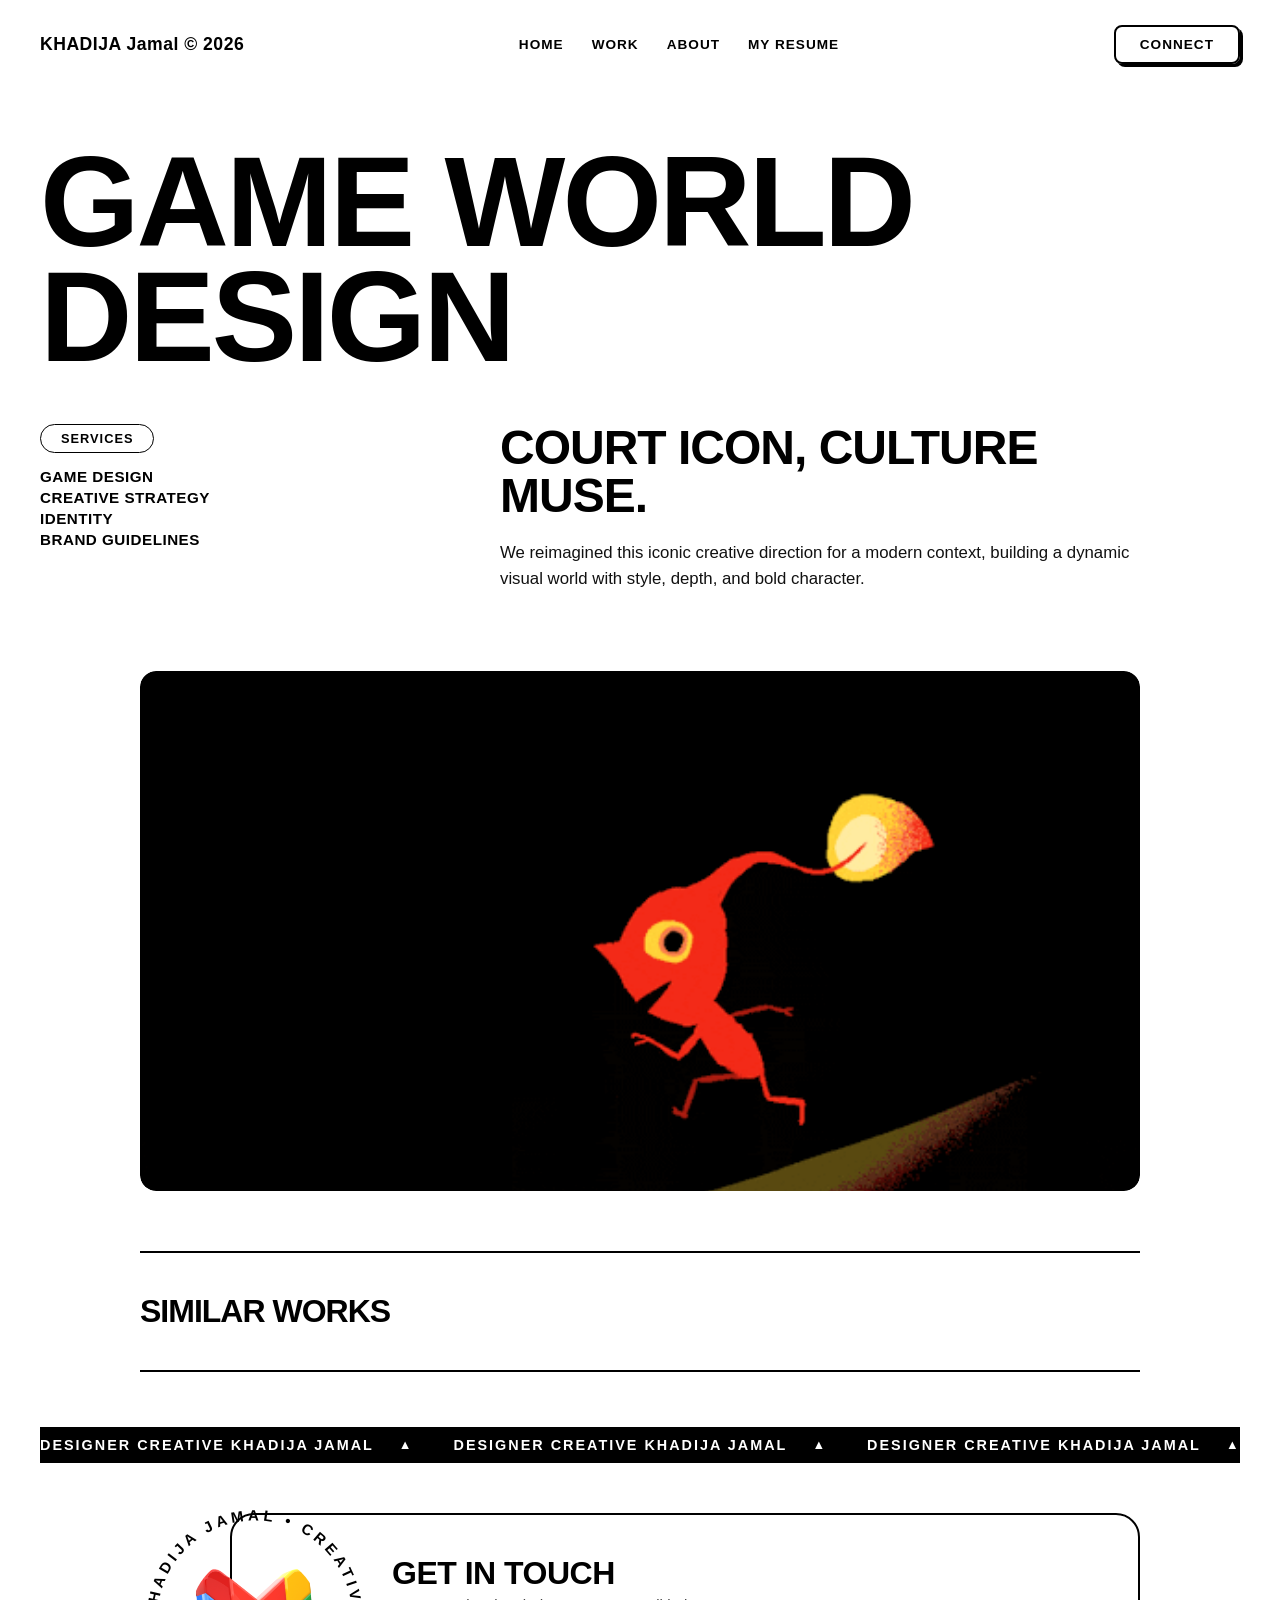
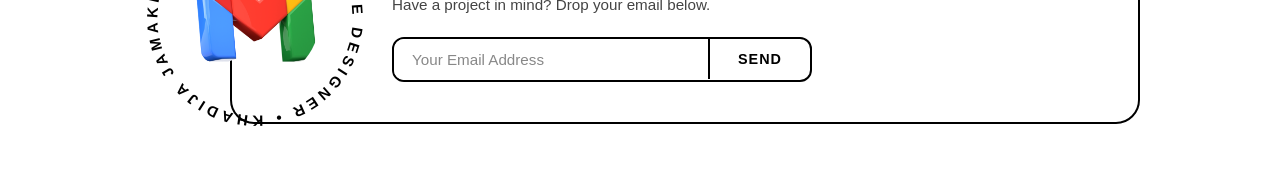
==== project-detail.html @ 96b0ee14 "test" ====
<!DOCTYPE html>
<html lang="en">
<head>
    <meta charset="UTF-8">
    <meta name="viewport" content="width=device-width, initial-scale=1.0">
    <title>Project Details</title>
    <link rel="stylesheet" href="project.css">
    <style>
/* ==========================================
   RESET & BASE
========================================== */
* {
    margin: 0;
    padding: 0;
    box-sizing: border-box;
    font-family: -apple-system, BlinkMacSystemFont, "Segoe UI", Roboto, Helvetica, Arial, sans-serif;
}

body {
    background-color: #ffffff;
    color: #000000;
    padding: 25px 40px;
    position: relative;
    min-height: 100vh;
}

/* ==========================================
   NAVBAR
========================================== */
.navbar {
    display: flex;
    justify-content: space-between;
    align-items: center;
    padding-bottom: 60px;
}

.logo a {
    font-size: 1.1rem;
    font-weight: 800;
    color: #000;
    text-decoration: none;
    letter-spacing: 0.5px;
}

.nav-links {
    display: flex;
    gap: 28px;
}

.nav-links a {
    text-decoration: none;
    color: #000;
    font-size: 0.85rem;
    font-weight: 700;
    letter-spacing: 1px;
    text-transform: uppercase;
}

.connect-btn {
    display: inline-block;
    padding: 10px 24px;
    border: 2px solid #000;
    border-radius: 8px;
    color: #000;
    text-decoration: none;
    font-weight: 800;
    font-size: 0.85rem;
    letter-spacing: 1px;
    box-shadow: 3px 3px 0px #000;
}

/* ==========================================
   VERTICAL TEXT
========================================== */
.vertical-text {
    position: fixed;
    right: 20px;
    top: 50%;
    transform: translateY(-50%) rotate(90deg);
    font-size: 0.75rem;
    font-weight: 800;
    letter-spacing: 2px;
    color: #000;
    pointer-events: none;
    z-index: 100;
}

/* ==========================================
   PROJECT HERO SECTION
========================================== */
.project-hero {
    margin-top: 20px;
    margin-bottom: 80px;
}

.project-title {
    font-size: 8rem;
    font-weight: 900;
    letter-spacing: -3px;
    line-height: 0.9;
    margin-bottom: 50px;
    text-transform: uppercase;
}

.project-details-grid {
    display: grid;
    grid-template-columns: 35% 65%;
    gap: 40px;
    align-items: start;
}

.services-column {
    display: flex;
    flex-direction: column;
    align-items: flex-start;
    gap: 15px;
}

.pill-tag {
    display: inline-block;
    border: 1.5px solid #000;
    padding: 6px 20px;
    border-radius: 50px;
    font-size: 0.8rem;
    font-weight: 800;
    letter-spacing: 1px;
}

.services-list {
    list-style: none;
    display: flex;
    flex-direction: column;
    gap: 4px;
}

.services-list li {
    font-size: 0.95rem;
    font-weight: 800;
    letter-spacing: 0.5px;
    color: #000;
}

.description-column {
    display: flex;
    flex-direction: column;
    gap: 20px;
    max-width: 650px;
}

.sub-heading {
    font-size: 3rem;
    font-weight: 900;
    line-height: 1;
    letter-spacing: -1px;
    text-transform: uppercase;
}

.description-text {
    font-size: 1.05rem;
    line-height: 1.5;
    font-weight: 500;
    color: #111;
}

.banner-image-container {
    width: 100%;
    margin-top: 40px;
    border-radius: 12px;
    overflow: hidden;
}

.full-banner-img {
    width: 100%;
    height: auto;
    display: block;
    object-fit: cover;
}

/* ==========================================
   RELATED PROJECTS (GRID AT BOTTOM)
========================================== */
.related-section {
    margin-top: 100px;
    padding-top: 40px;
    border-top: 2px solid #000;
}

.related-title {
    font-size: 2rem;
    font-weight: 900;
    letter-spacing: -1px;
    margin-bottom: 30px;
    text-transform: uppercase;
}

.related-grid {
    display: grid;
    grid-template-columns: repeat(auto-fill, minmax(280px, 1fr));
    gap: 25px;
}

.related-card {
    display: block;
    text-decoration: none;
    color: #000;
    border-radius: 8px;
    overflow: hidden;
    transition: transform 0.2s ease;
}

.related-card:hover {
    transform: translateY(-5px);
}

.related-card img {
    width: 100%;
    height: 220px;
    object-fit: cover;
    border-radius: 8px;
    border: 1px solid #eee;
}

.related-card h4 {
    font-size: 1rem;
    font-weight: 800;
    margin-top: 10px;
    text-transform: uppercase;
}

.related-card span {
    font-size: 0.75rem;
    font-weight: 700;
    color: #666;
}

/* ==========================================
   MAIN BANNER IMAGE (تصغير حجم الصورة الرئيسية)
========================================== */
.banner-image-container {
    width: 100%;
    max-width: 1000px; /* تصغير العرض الأقصى */
    margin: 30px auto 60px auto; /* تحييد الصورة فـ الوسط */
    border-radius: 16px;
    overflow: hidden;
}

.full-banner-img {
    width: 100%;
    max-height: 520px; /* تحديد ارتفاع أقصى باش ما تجيش كبيرة بزاف */
    display: block;
    object-fit: cover; /* كتحافظ على جودة الصورة بلا ما تمدد */
    border-radius: 16px;
}

/* ==========================================
   RELATED GALLERY GRID (تستيف الصور 2 فـ الصف)
========================================== */
.related-section {
    width: 100%;
    max-width: 1000px;
    margin: 0 auto 80px auto;
}

.related-grid {
    display: grid;
    grid-template-columns: repeat(2, 1fr); /* تستيف التصاور 2 فـ الصف بحال التصويرة */
    gap: 24px; /* المسافة بين التصاور */
}

.related-card {
    display: block;
    width: 100%;
    height: 380px; /* ارتفاع متناسق للكروت */
    border-radius: 20px; /* زوايا مائلين نقيين بحال التصويرة */
    overflow: hidden;
    text-decoration: none;
    background-color: #f5f5f5;
    transition: transform 0.3s ease, box-shadow 0.3s ease;
}

.related-card:hover {
    transform: translateY(-4px);
    box-shadow: 0 10px 25px rgba(0,0,0,0.1);
}

.related-card img {
    width: 100%;
    height: 100%;
    object-fit: cover;
    display: block;
    border-radius: 20px;
}

/* التجاوب مع شاشات الهواتف */
@media (max-width: 768px) {
    .related-grid {
        grid-template-columns: 1fr; /* فـ التليفون يرجعو تصويرة تحت تصويرة */
    }
    .related-card {
        height: 260px;
    }
}

/* ==========================================
   INFINITE MARQUEE BANNER
========================================== */
.marquee-container {
    width: 100%;
    background-color: #000000;
    color: #ffffff;
    overflow: hidden;
    white-space: nowrap;
    padding: 14px 0;
    margin-top: 60px;
    display: flex;
    align-items: center;
}

.marquee-content {
    display: flex;
    gap: 40px;
    animation: marqueeAnimation 18s linear infinite;
}

.marquee-item {
    display: flex;
    align-items: center;
    gap: 25px;
    font-size: 0.9rem;
    font-weight: 800;
    letter-spacing: 2px;
    text-transform: uppercase;
}

.marquee-item .icon {
    font-size: 0.8rem;
    display: inline-block;
}

/* Dynamic smooth loop keyframes */
@keyframes marqueeAnimation {
    0% {
        transform: translateX(0);
    }
    100% {
        transform: translateX(-50%);
    }
}
/* نقص الهامش العلوي ديال الشريط الأسود */
.marquee-container {
    width: 100%;
    background-color: #000000;
    color: #ffffff;
    overflow: hidden;
    white-space: nowrap;
    padding: 10px 0;
    margin-top: 15px; /* نقصناها من 60px لـ 15px باش تقرب للخط */
    display: flex;
    align-items: center;
}
/* يلا كان الخط أو الـ Footer Container هو اللي مخلي الفراغ */
hr, .footer-line, .related-section {
    margin-bottom: 10px !important;
}
/* ==========================================
   COMMUNITY BANNER SECTION (BIGGER SIZE)
========================================== */
.community-section {
    position: relative;
    width: 100%;
    max-width: 1100px; /* تكبير الحاوية العامة */
    margin: 60px auto 30px auto;
    display: flex;
    align-items: center;
    padding-left: 100px;
}

/* Dynamic Rotating Badge Wrapper (تكبير العرض والارتفاع) */
.rotating-badge-wrapper {
    position: absolute;
    left: -20px; /* الخارج على اليسار كيما فـ الصورة */
    top: 50%;
    transform: translateY(-50%);
    width: 290px;  /* كبرناها لـ 290px */
    height: 290px;
    z-index: 10;
    display: flex;
    align-items: center;
    justify-content: center;
}

/* SVG Circular Animation */
.rotating-text {
    width: 100%;
    height: 100%;
    animation: spinText 18s linear infinite;
}

@keyframes spinText {
    from {
        transform: rotate(0deg);
    }
    to {
        transform: rotate(360deg);
    }
}

/* Center Image (البلاصة فين غتحط تصويرتك) */
.center-badge-image {
    position: absolute;
    width: 160px; /* قياس مناسب للتصويرة فـ الوسط */
    height: 160px;
    border-radius: 50%;
    overflow: hidden;
    display: flex;
    align-items: center;
    justify-content: center;
    background-color: #fff;
    box-shadow: 0 4px 15px rgba(0,0,0,0.08);
}

.center-badge-image img {
    width: 100%;
    height: 100%;
    object-fit: cover;
}

/* Community Box Card */
.community-card {
    flex: 1;
    border: 2px solid #000;
    border-radius: 28px;
    padding: 45px 50px 45px 180px; /* الهامش الأيسر باش الدائرة الكبيرة ما تغطيش النص */
    background-color: #ffffff;
}

.community-title {
    font-size: 2.2rem;
    font-weight: 800;
    letter-spacing: -0.5px;
    text-transform: uppercase;
    color: #000;
    margin-bottom: 6px;
}

.community-subtitle {
    font-size: 1rem;
    font-weight: 500;
    color: #333;
    margin-bottom: 30px;
}

/* Community Input & Button */
.community-form {
    display: flex;
    border: 2px solid #000;
    border-radius: 14px;
    overflow: hidden;
    background-color: #fff;
}

.email-input {
    flex: 1;
    border: none;
    outline: none;
    padding: 16px 24px;
    font-size: 1rem;
    color: #000;
}

.email-input::placeholder {
    color: #888;
}

.join-btn {
    border: none;
    border-left: 2px solid #000;
    background-color: transparent;
    padding: 0 45px;
    font-size: 1rem;
    font-weight: 800;
    letter-spacing: 1.5px;
    cursor: pointer;
    transition: background-color 0.2s ease, color 0.2s ease;
}

.join-btn:hover {
    background-color: #000;
    color: #fff;
}

/* Center Image (Hyedna l-background lbida w box-shadow) */
.center-badge-image {
    position: absolute;
    width: 160px;
    height: 160px;
    border-radius: 50%;
    overflow: hidden;
    display: flex;
    align-items: center;
    justify-content: center;
    background-color: transparent; /* Beddelna #fff b transparent */
    box-shadow: none; /* Hyedna l-khal dyal l-dill */
}

.center-badge-image img {
    width: 100%;
    height: 100%;
    object-fit: contain; /* Au cover 3la hssab kifash bghiti sora tban */
}

/* ==========================================
   CONTACT / COMMUNITY BANNER SECTION
========================================== */
.community-section {
    position: relative;
    width: 100%;
    max-width: 1000px;
    margin: 50px auto 20px auto;
    display: flex;
    align-items: center;
    padding-left: 90px;
}

/* Badge rotante */
.rotating-badge-wrapper {
    position: absolute;
    left: -10px;
    top: 50%;
    transform: translateY(-50%);
    width: 250px;
    height: 250px;
    z-index: 10;
    display: flex;
    align-items: center;
    justify-content: center;
}

.rotating-text {
    width: 100%;
    height: 100%;
    animation: spinText 18s linear infinite;
}

@keyframes spinText {
    from { transform: rotate(0deg); }
    to { transform: rotate(360deg); }
}

/* Icona centrale senza sfondo bianco */
.center-badge-image {
    position: absolute;
    width: 130px;
    height: 130px;
    display: flex;
    align-items: center;
    justify-content: center;
    background-color: transparent;
    box-shadow: none;
}

.center-badge-image img {
    width: 100%;
    height: 100%;
    object-fit: contain;
}

/* Scheda contatto */
.community-card {
    flex: 1;
    border: 2px solid #000;
    border-radius: 24px;
    padding: 40px 40px 40px 160px;
    background-color: #ffffff;
}

.community-title {
    font-size: 2rem;
    font-weight: 900;
    letter-spacing: -0.5px;
    text-transform: uppercase;
    color: #000;
    margin-bottom: 4px;
}

.community-subtitle {
    font-size: 0.95rem;
    font-weight: 500;
    color: #444;
    margin-bottom: 24px;
}

/* Form e Input */
.community-action-row {
    display: flex;
    align-items: center;
    flex-wrap: nowrap;
}

.community-form {
    display: flex;
    align-items: center;
    border: 2px solid #000;
    border-radius: 12px;
    overflow: hidden;
    background-color: #fff;
    max-width: 420px;
    width: 100%;
}

.email-input {
    flex: 1;
    border: none;
    outline: none;
    padding: 12px 18px;
    font-size: 0.95rem;
    color: #000;
    min-width: 0;
}

.email-input::placeholder {
    color: #888;
}

.join-btn {
    border: none;
    border-left: 2px solid #000;
    background-color: transparent;
    padding: 12px 28px;
    font-size: 0.9rem;
    font-weight: 800;
    letter-spacing: 1px;
    cursor: pointer;
    white-space: nowrap;
    transition: background-color 0.2s ease, color 0.2s ease;
}

.join-btn:hover {
    background-color: #000;
    color: #fff;
}
/* الأنيمايشن فـ ملف CSS */

.center-badge-image img {
    /* الأنيمايشن كديرها كـ "wiggle" (هزة خفيفة) */
    animation: wiggle 3s ease-in-out infinite;
    /* كتحكم فـ سرعة وحركة الأنيمايشن */
}

/* تعريف الأنيمايشن */
@keyframes wiggle {
    0%, 100% {
        transform: rotate(0deg);
    }
    20% {
        transform: rotate(10deg);
    }
    40% {
        transform: rotate(-10deg);
    }
    60% {
        transform: rotate(5deg);
    }
    80% {
        transform: rotate(-5deg);
    }
}
    </style>
</head>
<body>

    <nav class="navbar">
        <div class="logo">
            <a href="index.html">KHADIJA Jamal © 2026</a>
        </div>
        <div class="nav-links">
            <a href="index.html">HOME</a>
            <a href="index.html">WORK</a>
            <a href="index.html">ABOUT</a>
<a href="pdf/cv.pdf" download="Khadija_Jamal_CV.pdf" class="nav-item">MY RESUME</a>             
        </div>
        <a href="#" class="connect-btn">CONNECT</a>
    </nav>

     

    <main class="project-hero">
        <h1 class="project-title" id="dynamic-title">GAME WORLD DESIGN</h1>

        <div class="project-details-grid">
            <div class="services-column">
                <span class="pill-tag">SERVICES</span>
                <ul class="services-list">
                    <li id="dynamic-category">GAME DESIGN</li>
                    <li>CREATIVE STRATEGY</li>
                    <li>IDENTITY</li>
                    <li>BRAND GUIDELINES</li>
                </ul>
            </div>

            <div class="description-column">
                <h2 class="sub-heading">COURT ICON, CULTURE MUSE.</h2>
                <p class="description-text">
                    We reimagined this iconic creative direction for a modern context, 
                    building a dynamic visual world with style, depth, and bold character.
                </p>
            </div>
        </div>
    </main>

    <!-- BANNER IMAGE -->
    <section class="banner-image-container">
        <img id="dynamic-image" src="img/Video Games Animation GIF by FOU.gif" alt="Project Banner" class="full-banner-img">
    </section>

    <!-- SECTION FOR RELATED PROJECTS GRID -->
    <section class="related-section">
        <h3 class="related-title">SIMILAR WORKS</h3>
        <div class="related-grid" id="related-grid">
            <!-- التصاوير ديال نفس الفئة غايتزادوا هنا بـ JavaScript -->
        </div>
    </section>

   <!-- BANNER IMAGE SECTION -->
 

<!-- RELATED GALLERY SECTION -->
<section class="related-section">
    <div class="related-grid" id="related-grid">
        <!-- التصاور كايتستفو هنا جوج بـ جوج ديناميكياً -->
    </div>
</section>

<!-- INFINITE MARQUEE FOOTER -->
<div class="marquee-container">
    <div class="marquee-content">
        <!-- Group 1 -->
        <div class="marquee-item">
            <span>DESIGNER CREATIVE KHADIJA JAMAL</span>
            <span class="icon">▲</span>
        </div>
        <div class="marquee-item">
            <span>DESIGNER CREATIVE KHADIJA JAMAL</span>
            <span class="icon">▲</span>
        </div>
        <div class="marquee-item">
            <span>DESIGNER CREATIVE KHADIJA JAMAL</span>
            <span class="icon">▲</span>
        </div>
        <div class="marquee-item">
            <span>DESIGNER CREATIVE KHADIJA JAMAL</span>
            <span class="icon">▲</span>
        </div>

        <!-- Group 2 (Duplicate for smooth infinite scroll) -->
        <div class="marquee-item">
            <span>DESIGNER CREATIVE KHADIJA JAMAL</span>
            <span class="icon">▲</span>
        </div>
        <div class="marquee-item">
            <span>DESIGNER CREATIVE KHADIJA JAMAL</span>
            <span class="icon">▲</span>
        </div>
        <div class="marquee-item">
            <span>DESIGNER CREATIVE KHADIJA JAMAL</span>
            <span class="icon">▲</span>
        </div>
        <div class="marquee-item">
            <span>DESIGNER CREATIVE KHADIJA JAMAL</span>
            <span class="icon">▲</span>
        </div>
    </div>
</div>

<!-- COMMUNITY BANNER SECTION -->
 <!-- COMMUNITY / CONTACT BANNER SECTION -->
<section class="community-section">
    <!-- Rotating Badge Wrapper -->
    <div class="rotating-badge-wrapper">
        <svg class="rotating-text" viewBox="0 0 200 200">
            <path id="textPath" d="M 100, 100 m -78, 0 a 78,78 0 1,1 156,0 a 78,78 0 1,1 -156,0" fill="none" />
            <text font-size="12" font-weight="900" letter-spacing="3.2">
                <textPath href="#textPath" startOffset="0%">
                    KHADIJA JAMAL • CREATIVE DESIGNER • KHADIJA JAMAL • 
                </textPath>
            </text>
        </svg>

        <div class="center-badge-image">
            <img src="icon.img/gmail.png" alt="Khadija Jamal">
        </div>
    </div>

    <!-- Contact Card -->
    <div class="community-card">
        <h2 class="community-title">GET IN TOUCH</h2>
        <p class="community-subtitle">Have a project in mind? Drop your email below.</p>
        
        <div class="community-action-row">
            <form class="community-form" onsubmit="event.preventDefault();">
                <input type="email" placeholder="Your Email Address" class="email-input" required>
                <button type="submit" class="join-btn">SEND</button>
            </form>
        </div>
    </div>
</section>
<script>
    const projectsDatabase = {
        "game-world": { title: "Game World Design", cat: "GAME DESIGN", img: "img/Video Games Animation GIF by FOU.gif" },
        "neo-1": { title: "Neoclassical Aesthetics I", cat: "BRANDING", img: "img/téléchargement (1).jpeg" },
        "neo-2": { title: "Neoclassical Aesthetics II", cat: "BRANDING", img: "img/téléchargement (3).jpeg" },
        "neo-3": { title: "Neoclassical Aesthetics III", cat: "BRANDING", img: "img/téléchargement (4).jpeg" },
        "dont-ctrl-v": { title: "Don't Be Ctrl V", cat: "BRANDING", img: "img/DON’T BE CTRL V⚪️🔴.jpeg" },
        "pixel-snack": { title: "Retro Pixel Snack Attack", cat: "PIXEL ART", img: "img/🍕👾 RETRO PIXEL SNACK ATTACK.jpeg" },
        "beliel-runner": { title: "Beliel Runner Arcade", cat: "PIXEL ART", img: "img/Beliel _ Runner arcade.jpeg" },
        "pixel-retro": { title: "Pixel Retro Level", cat: "PIXEL ART", img: "img/téléchargement (5).jpeg" },
        "arcade-sprites": { title: "Arcade Sprites", cat: "PIXEL ART", img: "img/téléchargement (6).jpeg" },
        "keep-moving": { title: "Keep Moving Typography", cat: "EDITORIAL", img: "img/Keep Moving — Bold Black & White Typography Poster.jpeg" },
        "editorial-1": { title: "Editorial Layout I", cat: "EDITORIAL", img: "img/téléchargement (7).jpeg" },
        "editorial-2": { title: "Editorial Layout II", cat: "EDITORIAL", img: "img/téléchargement (8).jpeg" },
        "high-contrast": { title: "High Contrast Poster", cat: "EDITORIAL", img: "img/téléchargement (2).jpeg" }
    };

    const params = new URLSearchParams(window.location.search);
    const projectId = params.get('id') || "game-world";
    const currentProject = projectsDatabase[projectId] || projectsDatabase["game-world"];

    // تحديث البيانات الأساسية
    document.getElementById('dynamic-title').innerText = currentProject.title;
    document.title = currentProject.title + " - Project";
    document.getElementById('dynamic-image').src = currentProject.img;
    document.getElementById('dynamic-category').innerText = currentProject.cat;

    // عرض الصور المتشابهة فـ Grid ديال 2 أفقياً
    const relatedGrid = document.getElementById('related-grid');
    if (relatedGrid) {
        relatedGrid.innerHTML = "";
        Object.keys(projectsDatabase).forEach(key => {
            const item = projectsDatabase[key];
            if (item.cat === currentProject.cat && key !== projectId) {
                relatedGrid.innerHTML += `
                    <a href="project-detail.html?id=${key}" class="related-card">
                        <img src="${item.img}" alt="${item.title}">
                    </a>
                `;
            }
        });
    }
</script>

</body>
</html>
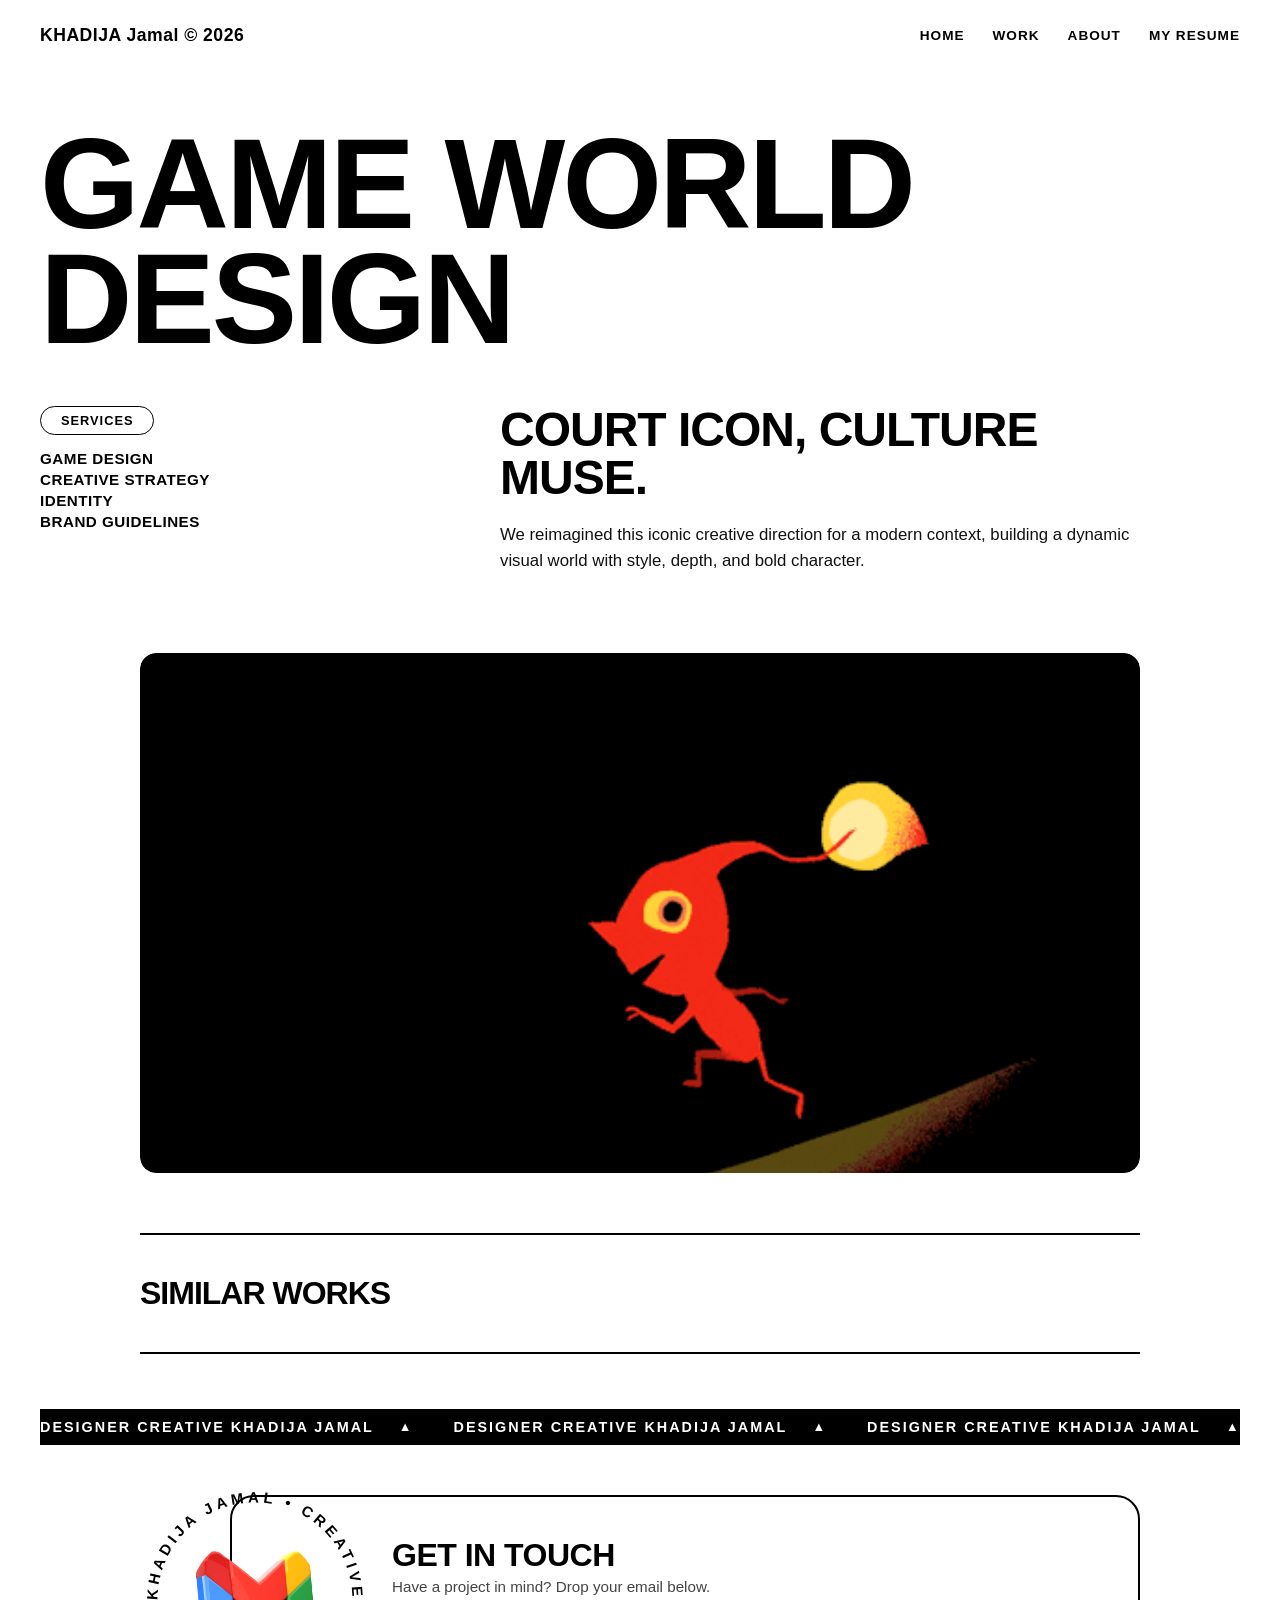
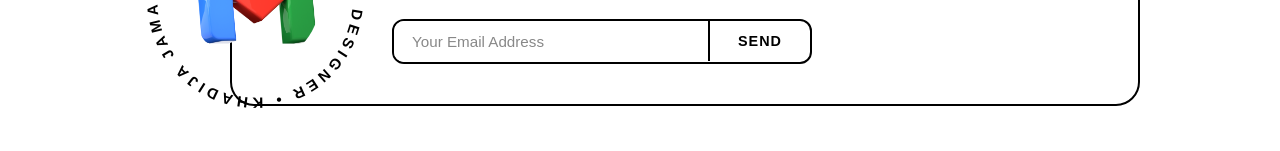
==== commit fb6845a6: "test" ====
--- a/project-detail.html
+++ b/project-detail.html
@@ -677,9 +677,9 @@
             <a href="index.html">HOME</a>
             <a href="index.html">WORK</a>
             <a href="index.html">ABOUT</a>
-<a href="pdf/cv.pdf" download="Khadija_Jamal_CV.pdf" class="nav-item">MY RESUME</a>             
-        </div>
-        <a href="#" class="connect-btn">CONNECT</a>
+<a href="khadiija CV nv.pdf" download="Khadija_Jamal_CV.pdf" class="nav-item">MY RESUME</a>             
+        </div>
+         
     </nav>
 
      
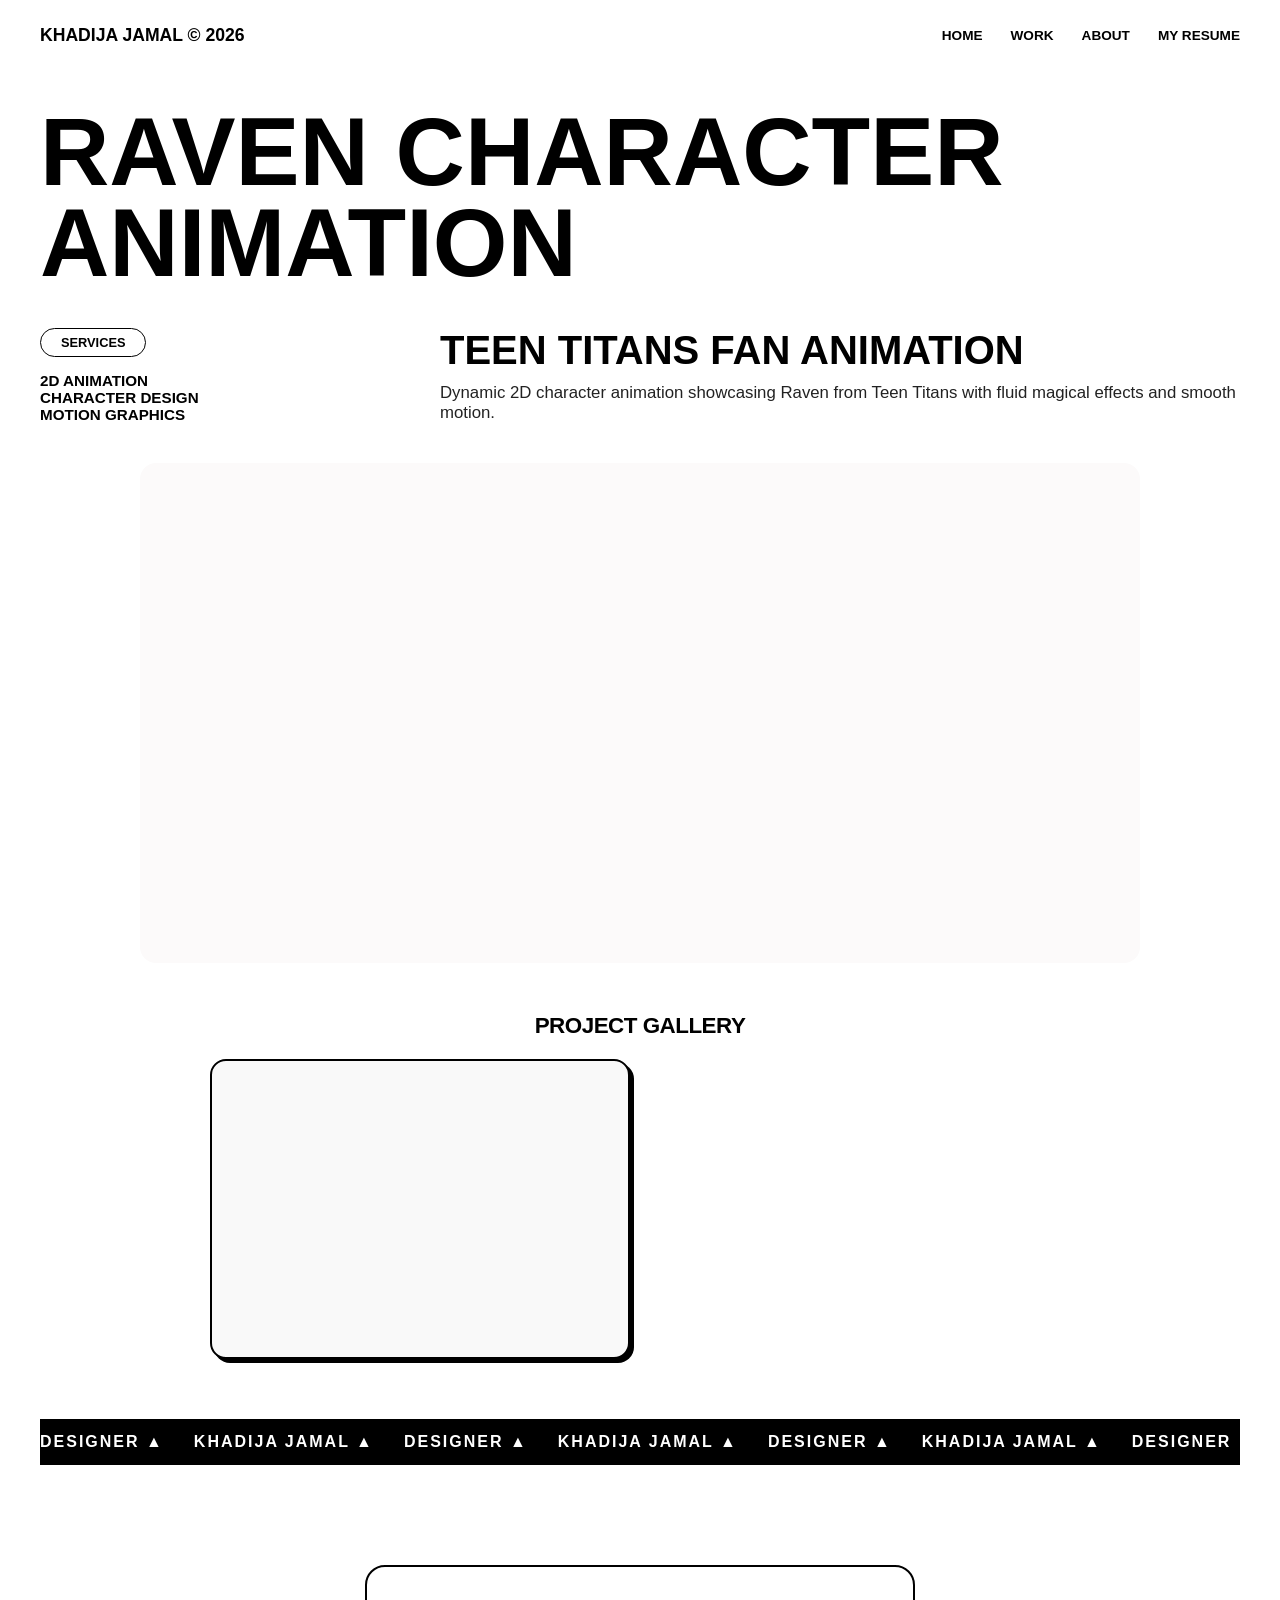
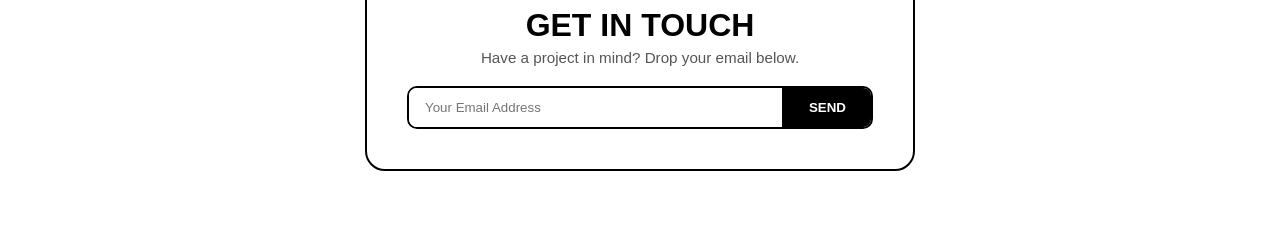
==== commit 766cd808: "test" ====
--- a/project-detail.html
+++ b/project-detail.html
@@ -4,29 +4,22 @@
     <meta charset="UTF-8">
     <meta name="viewport" content="width=device-width, initial-scale=1.0">
     <title>Project Details</title>
-    <link rel="stylesheet" href="project.css">
     <style>
-/* ==========================================
-   RESET & BASE
-========================================== */
 * {
     margin: 0;
     padding: 0;
     box-sizing: border-box;
-    font-family: -apple-system, BlinkMacSystemFont, "Segoe UI", Roboto, Helvetica, Arial, sans-serif;
+    font-family: -apple-system, BlinkMacSystemFont, "Segoe UI", Roboto, sans-serif;
 }
 
 body {
     background-color: #ffffff;
     color: #000000;
     padding: 25px 40px;
-    position: relative;
     min-height: 100vh;
 }
 
-/* ==========================================
-   NAVBAR
-========================================== */
+/* NAVBAR */
 .navbar {
     display: flex;
     justify-content: space-between;
@@ -39,7 +32,6 @@
     font-weight: 800;
     color: #000;
     text-decoration: none;
-    letter-spacing: 0.5px;
 }
 
 .nav-links {
@@ -52,68 +44,36 @@
     color: #000;
     font-size: 0.85rem;
     font-weight: 700;
-    letter-spacing: 1px;
     text-transform: uppercase;
 }
 
 .connect-btn {
-    display: inline-block;
     padding: 10px 24px;
     border: 2px solid #000;
     border-radius: 8px;
     color: #000;
     text-decoration: none;
     font-weight: 800;
-    font-size: 0.85rem;
-    letter-spacing: 1px;
     box-shadow: 3px 3px 0px #000;
 }
 
-/* ==========================================
-   VERTICAL TEXT
-========================================== */
-.vertical-text {
-    position: fixed;
-    right: 20px;
-    top: 50%;
-    transform: translateY(-50%) rotate(90deg);
-    font-size: 0.75rem;
-    font-weight: 800;
-    letter-spacing: 2px;
-    color: #000;
-    pointer-events: none;
-    z-index: 100;
-}
-
-/* ==========================================
-   PROJECT HERO SECTION
-========================================== */
+/* HERO SECTION */
 .project-hero {
-    margin-top: 20px;
-    margin-bottom: 80px;
+    margin-bottom: 40px;
 }
 
 .project-title {
-    font-size: 8rem;
+    font-size: 6rem;
     font-weight: 900;
-    letter-spacing: -3px;
-    line-height: 0.9;
-    margin-bottom: 50px;
+    line-height: 0.95;
+    margin-bottom: 40px;
     text-transform: uppercase;
 }
 
 .project-details-grid {
     display: grid;
-    grid-template-columns: 35% 65%;
+    grid-template-columns: 30% 70%;
     gap: 40px;
-    align-items: start;
-}
-
-.services-column {
-    display: flex;
-    flex-direction: column;
-    align-items: flex-start;
-    gap: 15px;
 }
 
 .pill-tag {
@@ -123,197 +83,88 @@
     border-radius: 50px;
     font-size: 0.8rem;
     font-weight: 800;
-    letter-spacing: 1px;
+    margin-bottom: 15px;
 }
 
 .services-list {
     list-style: none;
-    display: flex;
-    flex-direction: column;
-    gap: 4px;
 }
 
 .services-list li {
     font-size: 0.95rem;
     font-weight: 800;
-    letter-spacing: 0.5px;
-    color: #000;
-}
-
-.description-column {
-    display: flex;
-    flex-direction: column;
-    gap: 20px;
-    max-width: 650px;
 }
 
 .sub-heading {
-    font-size: 3rem;
+    font-size: 2.5rem;
     font-weight: 900;
-    line-height: 1;
-    letter-spacing: -1px;
-    text-transform: uppercase;
+    margin-bottom: 10px;
 }
 
 .description-text {
     font-size: 1.05rem;
-    line-height: 1.5;
-    font-weight: 500;
-    color: #111;
-}
-
+    color: #222;
+}
+
+/* MAIN BANNER & GALLERY (HNA FAYN KHASS YKONO TSWER LFOOQ) */
 .banner-image-container {
     width: 100%;
-    margin-top: 40px;
-    border-radius: 12px;
-    overflow: hidden;
+    margin: 40px 0;
 }
 
 .full-banner-img {
     width: 100%;
-    height: auto;
+    max-height: 600px;
+    object-fit: cover;
+    border-radius: 16px;
     display: block;
-    object-fit: cover;
-}
-
-/* ==========================================
-   RELATED PROJECTS (GRID AT BOTTOM)
-========================================== */
+}
+
 .related-section {
-    margin-top: 100px;
-    padding-top: 40px;
-    border-top: 2px solid #000;
+    margin: 60px 0;
 }
 
 .related-title {
-    font-size: 2rem;
+    font-size: 1.8rem;
     font-weight: 900;
-    letter-spacing: -1px;
-    margin-bottom: 30px;
-    text-transform: uppercase;
-}
-
-.related-grid {
+    margin-bottom: 25px;
+}
+
+.projects-grid {
     display: grid;
-    grid-template-columns: repeat(auto-fill, minmax(280px, 1fr));
+    grid-template-columns: repeat(auto-fit, minmax(320px, 1fr));
     gap: 25px;
 }
 
-.related-card {
-    display: block;
-    text-decoration: none;
-    color: #000;
-    border-radius: 8px;
-    overflow: hidden;
-    transition: transform 0.2s ease;
-}
-
-.related-card:hover {
-    transform: translateY(-5px);
-}
-
-.related-card img {
-    width: 100%;
-    height: 220px;
-    object-fit: cover;
-    border-radius: 8px;
-    border: 1px solid #eee;
-}
-
-.related-card h4 {
-    font-size: 1rem;
-    font-weight: 800;
-    margin-top: 10px;
-    text-transform: uppercase;
-}
-
-.related-card span {
-    font-size: 0.75rem;
-    font-weight: 700;
-    color: #666;
-}
-
-/* ==========================================
-   MAIN BANNER IMAGE (تصغير حجم الصورة الرئيسية)
-========================================== */
-.banner-image-container {
-    width: 100%;
-    max-width: 1000px; /* تصغير العرض الأقصى */
-    margin: 30px auto 60px auto; /* تحييد الصورة فـ الوسط */
+.project-card {
+    position: relative;
     border-radius: 16px;
     overflow: hidden;
-}
-
-.full-banner-img {
-    width: 100%;
-    max-height: 520px; /* تحديد ارتفاع أقصى باش ما تجيش كبيرة بزاف */
-    display: block;
-    object-fit: cover; /* كتحافظ على جودة الصورة بلا ما تمدد */
-    border-radius: 16px;
-}
-
-/* ==========================================
-   RELATED GALLERY GRID (تستيف الصور 2 فـ الصف)
-========================================== */
-.related-section {
-    width: 100%;
-    max-width: 1000px;
-    margin: 0 auto 80px auto;
-}
-
-.related-grid {
-    display: grid;
-    grid-template-columns: repeat(2, 1fr); /* تستيف التصاور 2 فـ الصف بحال التصويرة */
-    gap: 24px; /* المسافة بين التصاور */
-}
-
-.related-card {
-    display: block;
-    width: 100%;
-    height: 380px; /* ارتفاع متناسق للكروت */
-    border-radius: 20px; /* زوايا مائلين نقيين بحال التصويرة */
-    overflow: hidden;
-    text-decoration: none;
-    background-color: #f5f5f5;
-    transition: transform 0.3s ease, box-shadow 0.3s ease;
-}
-
-.related-card:hover {
-    transform: translateY(-4px);
-    box-shadow: 0 10px 25px rgba(0,0,0,0.1);
-}
-
-.related-card img {
-    width: 100%;
-    height: 100%;
+    cursor: pointer;
+    background: #000;
+}
+
+.project-cover {
+    width: 100%;
+    height: 280px;
     object-fit: cover;
     display: block;
-    border-radius: 20px;
-}
-
-/* التجاوب مع شاشات الهواتف */
-@media (max-width: 768px) {
-    .related-grid {
-        grid-template-columns: 1fr; /* فـ التليفون يرجعو تصويرة تحت تصويرة */
-    }
-    .related-card {
-        height: 260px;
-    }
-}
-
-/* ==========================================
-   INFINITE MARQUEE BANNER
-========================================== */
+    transition: transform 0.3s ease;
+}
+
+.project-card:hover .project-cover {
+    transform: scale(1.04);
+}
+
+/* MARQUEE */
 .marquee-container {
     width: 100%;
-    background-color: #000000;
-    color: #ffffff;
+    background-color: #000;
+    color: #fff;
     overflow: hidden;
     white-space: nowrap;
-    padding: 14px 0;
-    margin-top: 60px;
-    display: flex;
-    align-items: center;
+    padding: 12px 0;
+    margin: 60px 0;
 }
 
 .marquee-content {
@@ -323,530 +174,759 @@
 }
 
 .marquee-item {
+    font-weight: 800;
+    font-size: 0.9rem;
+    letter-spacing: 2px;
+}
+
+@keyframes marqueeAnimation {
+    0% { transform: translateX(0); }
+    100% { transform: translateX(-50%); }
+}
+
+/* CONTACT SECTION (LTEHT BUHDHA) */
+.community-section {
+    display: flex;
+    justify-content: center;
+    align-items: center;
+    margin-top: 40px;
+    padding: 40px 0;
+}
+
+.community-card {
+    border: 2px solid #000;
+    border-radius: 20px;
+    padding: 40px;
+    width: 100%;
+    max-width: 550px;
+    text-align: center;
+}
+
+.community-title {
+    font-size: 2rem;
+    font-weight: 900;
+    margin-bottom: 5px;
+}
+
+.community-subtitle {
+    font-size: 0.95rem;
+    color: #555;
+    margin-bottom: 20px;
+}
+
+.community-form {
+    display: flex;
+    border: 2px solid #000;
+    border-radius: 10px;
+    overflow: hidden;
+}
+
+.email-input {
+    flex: 1;
+    border: none;
+    padding: 12px 16px;
+    outline: none;
+}
+
+.join-btn {
+    border: none;
+    border-left: 2px solid #000;
+    background: #000;
+    color: #fff;
+    padding: 12px 25px;
+    font-weight: 800;
+    cursor: pointer;
+}
+
+/* ==========================================
+   PROJECT GALLERY STYLE (3 IMAGES)
+========================================== */
+.related-section {
+    width: 100%;
+    max-width: 1100px;
+    margin: 60px auto;
+    padding: 0 20px;
+}
+
+.related-title {
+    font-size: 1.8rem;
+    font-weight: 900;
+    letter-spacing: -0.5px;
+    margin-bottom: 30px;
+    text-transform: uppercase;
+    color: #000;
+}
+
+/* الشبكة لتوزيع 3 تصاور */
+.related-grid {
+    display: grid;
+    grid-template-columns: repeat(3, 1fr); /* 3 تصاور فـ سطر واحد فـ الشاشات الكبيرة */
+    gap: 24px;
+}
+
+.related-card {
+    width: 100%;
+    height: 380px;
+    border-radius: 16px;
+    overflow: hidden;
+    background-color: #f5f5f5;
+    border: 2px solid #000;
+    box-shadow: 4px 4px 0px #000; /* Brutalist shadow */
+    transition: transform 0.3s ease, box-shadow 0.3s ease;
+}
+
+.related-card:hover {
+    transform: translateY(-5px);
+    box-shadow: 6px 6px 0px #000;
+}
+
+.related-card img {
+    width: 100%;
+    height: 100%;
+    object-fit: cover; /* باش التصويرة تعمر الكارد بلا ما تتجبد */
+    display: block;
+}
+
+/* التجاوب مع الهواتف والتابليت */
+@media (max-width: 992px) {
+    .related-grid {
+        grid-template-columns: repeat(2, 1fr); /* 2 تصاور فـ السطر فـ التابليت */
+    }
+}
+
+@media (max-width: 600px) {
+    .related-grid {
+        grid-template-columns: 1fr; /* تصويرة وحدة فـ السطر فـ التلفون */
+    }
+    .related-card {
+        height: 280px;
+    }
+}
+
+/* Container مجمع فـ الوسط بـ max-width صغير */
+.related-section {
+    width: 100%;
+    max-width: 750px; /* صغار بزاف مقارنة بالقبل */
+    margin: 40px auto;
+    padding: 0 20px;
+    box-sizing: border-box;
+}
+
+.related-title {
+    font-size: 1.4rem;
+    font-weight: 900;
+    margin-bottom: 20px;
+    text-transform: uppercase;
+    text-align: center;
+}
+
+/* Grid فيه 2 عناصر فـ السطر مع gap نقي */
+.related-grid {
+    display: grid;
+    grid-template-columns: repeat(2, 1fr);
+    gap: 20px; /* مسافة نقية ومصغرة بين التصاور */
+    justify-content: center;
+}
+
+.related-card {
+    width: 100%;
+    height: 220px; /* Height مصغرة ومريحة */
+    border-radius: 12px;
+    overflow: hidden;
+    background-color: #f5f5f5;
+    border: 2px solid #000;
+    box-shadow: 3px 3px 0px #000;
+}
+
+.related-card img {
+    width: 100%;
+    height: 100%;
+    object-fit: cover;
+    display: block;
+}
+
+/* التصويرة 3 تهبط لتحت فـ الوسط وبنفس الـ Height المصغر */
+.related-card:nth-child(3) {
+    grid-column: 1 / -1;
+    width: 100%;
+    height: 280px; /* Height مصغرة للتصويرة العريضة */
+}
+
+/* Responsive للتلفونات */
+@media (max-width: 600px) {
+    .related-section {
+        max-width: 100%;
+    }
+    .related-grid {
+        grid-template-columns: 1fr;
+    }
+    .related-card, 
+    .related-card:nth-child(3) {
+        height: 200px;
+    }
+}
+/* التصويرة الثالثة (الكبيرة لتحت) */
+.related-card:nth-child(3) {
+    grid-column: 1 / -1;
+    width: 100%;
+    height: auto; /* كايخلي الطول يتقاد تلقائياً مع أبعاد التصويرة */
+    min-height: 480px; /* كبرناها فـ الطول باش تبان واضحة */
+}
+
+.related-card:nth-child(3) img {
+    width: 100%;
+    height: 100%;
+    object-fit: contain; /* كايخلي التصويرة تبان كاملا 100% بلا ما يتقطع منها حتا شي جزء */
+ }
+ .related-card {
+    width: 100%;
+    height: 100%;
+    object-fit: contain; /* كايخلي الصورة تبان كاملة بلا تقطاع */
+     /* (اختياري) لون الخلفية فالحالات لي كيبانو فيها الفراغات */
+}
+
+/* Lightbox Container (الخلفية المظلمة) */
+.lightbox-modal {
+    display: none;
+    position: fixed;
+    z-index: 9999;
+    inset: 0;
+    background-color: rgba(0, 0, 0, 0.9);
+    backdrop-filter: blur(8px);
+    justify-content: center;
+    align-items: center;
+    padding: 20px;
+    animation: fadeIn 0.25s ease-in-out;
+}
+
+/* التصويرة وهي مكبرة وسط الشاشة */
+.lightbox-content {
+    max-width: 90%;
+    max-height: 85vh;
+    object-fit: contain;
+    border-radius: 12px;
+     
+    box-shadow: 0 10px 40px rgba(0,0,0,0.8);
+}
+
+/* زر إغلاق (X) */
+.lightbox-close {
+    position: absolute;
+    top: 20px;
+    right: 35px;
+    color: #ffffff;
+    font-size: 45px;
+    font-weight: bold;
+    cursor: pointer;
+    transition: color 0.2s, transform 0.2s;
+    user-select: none;
+}
+
+.lightbox-close:hover {
+    color: #ff4d4d;
+    transform: scale(1.15);
+}
+/* 1. FIX L-BANNER L-KBIR (BANNER IMAGE) */
+.banner-image-container {
+    width: 100%;
+    max-width: 1000px; /* Limit l-width bsh ma t-ji-sh kbiira bezzaf */
+    margin: 40px auto;
+    display: flex;
+    justify-content: center;
+}
+
+.full-banner-img {
+    width: 100%;
+    height: auto;
+    max-height: 500px;
+    object-fit: contain; /* Bsh t-ban tswira kamla bla zoom */
+    border-radius: 16px;
+    display: block;
+    background-color: #fcfafa; /* Background light ila bqaw khawyeen */
+}
+ /* Container dyal l-gallery */
+.related-section {
+    width: 100%;
+    max-width: 900px;
+    margin: 50px auto;
+    padding: 0 20px;
+}
+
+/* L-Grid fih 2 dyal l-columns l-foq */
+.related-grid {
+    display: grid;
+    grid-template-columns: repeat(2, 1fr); /* 2 tsawer f l-ffoq */
+    gap: 20px;
+}
+
+/* L-Cards l-olya w l-tanya */
+.related-card {
+    width: 100%;
+    height: 300px;
+    border-radius: 16px;
+    overflow: hidden;
+    background-color: #f9f9f9;
+    border: 2px solid #000;
+    box-shadow: 4px 4px 0px #000;
     display: flex;
     align-items: center;
-    gap: 25px;
-    font-size: 0.9rem;
-    font-weight: 800;
+    justify-content: center;
+}
+
+.related-card img {
+    width: 100%;
+    height: 100%;
+    object-fit: contain; /* Katchof l-tswira kamla بلا ما t-zoom */
+    padding: 12px;
+}
+
+/* L-Tswira l-3al l-yemen (nth-child 3) ghadi t-hbat l-teht w t-akhod l-3ard kamel */
+.related-card:nth-child(3) {
+    grid-column: 1 / -1; /* Katkhodha t-akhod l-sftir kamel */
+    height: 350px; /* Height mo3tadila bash ma tji-sh zoomed bezzaf */
+}
+.marquee-container {
+    width: 100%;
+    background-color: #000;
+    color: #fff;
+    overflow: hidden;
+    white-space: nowrap;
+    padding: 14px 0;
+    margin: 60px 0;
+}
+
+.marquee-content {
+    display: flex;
+    gap: 30px;
+    width: max-content;
+    animation: marqueeAnimation 15s linear infinite;
+}
+
+.marquee-item {
+    font-weight: 900;
+    font-size: 1rem;
     letter-spacing: 2px;
     text-transform: uppercase;
 }
 
-.marquee-item .icon {
-    font-size: 0.8rem;
-    display: inline-block;
-}
-
-/* Dynamic smooth loop keyframes */
 @keyframes marqueeAnimation {
     0% {
         transform: translateX(0);
     }
     100% {
-        transform: translateX(-50%);
-    }
-}
-/* نقص الهامش العلوي ديال الشريط الأسود */
-.marquee-container {
-    width: 100%;
-    background-color: #000000;
-    color: #ffffff;
-    overflow: hidden;
-    white-space: nowrap;
-    padding: 10px 0;
-    margin-top: 15px; /* نقصناها من 60px لـ 15px باش تقرب للخط */
-    display: flex;
-    align-items: center;
-}
-/* يلا كان الخط أو الـ Footer Container هو اللي مخلي الفراغ */
-hr, .footer-line, .related-section {
-    margin-bottom: 10px !important;
-}
-/* ==========================================
-   COMMUNITY BANNER SECTION (BIGGER SIZE)
-========================================== */
-.community-section {
-    position: relative;
-    width: 100%;
-    max-width: 1100px; /* تكبير الحاوية العامة */
-    margin: 60px auto 30px auto;
-    display: flex;
-    align-items: center;
-    padding-left: 100px;
-}
-
-/* Dynamic Rotating Badge Wrapper (تكبير العرض والارتفاع) */
-.rotating-badge-wrapper {
-    position: absolute;
-    left: -20px; /* الخارج على اليسار كيما فـ الصورة */
-    top: 50%;
-    transform: translateY(-50%);
-    width: 290px;  /* كبرناها لـ 290px */
-    height: 290px;
-    z-index: 10;
-    display: flex;
-    align-items: center;
-    justify-content: center;
-}
-
-/* SVG Circular Animation */
-.rotating-text {
-    width: 100%;
-    height: 100%;
-    animation: spinText 18s linear infinite;
-}
-
-@keyframes spinText {
-    from {
-        transform: rotate(0deg);
-    }
-    to {
-        transform: rotate(360deg);
-    }
-}
-
-/* Center Image (البلاصة فين غتحط تصويرتك) */
-.center-badge-image {
-    position: absolute;
-    width: 160px; /* قياس مناسب للتصويرة فـ الوسط */
-    height: 160px;
-    border-radius: 50%;
-    overflow: hidden;
-    display: flex;
-    align-items: center;
-    justify-content: center;
-    background-color: #fff;
-    box-shadow: 0 4px 15px rgba(0,0,0,0.08);
-}
-
-.center-badge-image img {
-    width: 100%;
-    height: 100%;
-    object-fit: cover;
-}
-
-/* Community Box Card */
-.community-card {
-    flex: 1;
-    border: 2px solid #000;
-    border-radius: 28px;
-    padding: 45px 50px 45px 180px; /* الهامش الأيسر باش الدائرة الكبيرة ما تغطيش النص */
-    background-color: #ffffff;
-}
-
-.community-title {
-    font-size: 2.2rem;
-    font-weight: 800;
-    letter-spacing: -0.5px;
-    text-transform: uppercase;
-    color: #000;
-    margin-bottom: 6px;
-}
-
-.community-subtitle {
-    font-size: 1rem;
-    font-weight: 500;
-    color: #333;
-    margin-bottom: 30px;
-}
-
-/* Community Input & Button */
-.community-form {
-    display: flex;
-    border: 2px solid #000;
-    border-radius: 14px;
-    overflow: hidden;
-    background-color: #fff;
-}
-
-.email-input {
-    flex: 1;
-    border: none;
-    outline: none;
-    padding: 16px 24px;
-    font-size: 1rem;
-    color: #000;
-}
-
-.email-input::placeholder {
-    color: #888;
-}
-
-.join-btn {
-    border: none;
-    border-left: 2px solid #000;
-    background-color: transparent;
-    padding: 0 45px;
-    font-size: 1rem;
-    font-weight: 800;
-    letter-spacing: 1.5px;
-    cursor: pointer;
-    transition: background-color 0.2s ease, color 0.2s ease;
-}
-
-.join-btn:hover {
-    background-color: #000;
-    color: #fff;
-}
-
-/* Center Image (Hyedna l-background lbida w box-shadow) */
-.center-badge-image {
-    position: absolute;
-    width: 160px;
-    height: 160px;
-    border-radius: 50%;
-    overflow: hidden;
-    display: flex;
-    align-items: center;
-    justify-content: center;
-    background-color: transparent; /* Beddelna #fff b transparent */
-    box-shadow: none; /* Hyedna l-khal dyal l-dill */
-}
-
-.center-badge-image img {
-    width: 100%;
-    height: 100%;
-    object-fit: contain; /* Au cover 3la hssab kifash bghiti sora tban */
-}
-
-/* ==========================================
-   CONTACT / COMMUNITY BANNER SECTION
-========================================== */
-.community-section {
-    position: relative;
-    width: 100%;
-    max-width: 1000px;
-    margin: 50px auto 20px auto;
-    display: flex;
-    align-items: center;
-    padding-left: 90px;
-}
-
-/* Badge rotante */
-.rotating-badge-wrapper {
-    position: absolute;
-    left: -10px;
-    top: 50%;
-    transform: translateY(-50%);
-    width: 250px;
-    height: 250px;
-    z-index: 10;
-    display: flex;
-    align-items: center;
-    justify-content: center;
-}
-
-.rotating-text {
-    width: 100%;
-    height: 100%;
-    animation: spinText 18s linear infinite;
-}
-
-@keyframes spinText {
-    from { transform: rotate(0deg); }
-    to { transform: rotate(360deg); }
-}
-
-/* Icona centrale senza sfondo bianco */
-.center-badge-image {
-    position: absolute;
-    width: 130px;
-    height: 130px;
-    display: flex;
-    align-items: center;
-    justify-content: center;
-    background-color: transparent;
-    box-shadow: none;
-}
-
-.center-badge-image img {
-    width: 100%;
-    height: 100%;
-    object-fit: contain;
-}
-
-/* Scheda contatto */
-.community-card {
-    flex: 1;
-    border: 2px solid #000;
-    border-radius: 24px;
-    padding: 40px 40px 40px 160px;
-    background-color: #ffffff;
-}
-
-.community-title {
-    font-size: 2rem;
-    font-weight: 900;
-    letter-spacing: -0.5px;
-    text-transform: uppercase;
-    color: #000;
-    margin-bottom: 4px;
-}
-
-.community-subtitle {
-    font-size: 0.95rem;
-    font-weight: 500;
-    color: #444;
-    margin-bottom: 24px;
-}
-
-/* Form e Input */
-.community-action-row {
-    display: flex;
-    align-items: center;
-    flex-wrap: nowrap;
-}
-
-.community-form {
-    display: flex;
-    align-items: center;
-    border: 2px solid #000;
-    border-radius: 12px;
-    overflow: hidden;
-    background-color: #fff;
-    max-width: 420px;
-    width: 100%;
-}
-
-.email-input {
-    flex: 1;
-    border: none;
-    outline: none;
-    padding: 12px 18px;
-    font-size: 0.95rem;
-    color: #000;
-    min-width: 0;
-}
-
-.email-input::placeholder {
-    color: #888;
-}
-
-.join-btn {
-    border: none;
-    border-left: 2px solid #000;
-    background-color: transparent;
-    padding: 12px 28px;
-    font-size: 0.9rem;
-    font-weight: 800;
-    letter-spacing: 1px;
-    cursor: pointer;
-    white-space: nowrap;
-    transition: background-color 0.2s ease, color 0.2s ease;
-}
-
-.join-btn:hover {
-    background-color: #000;
-    color: #fff;
-}
-/* الأنيمايشن فـ ملف CSS */
-
-.center-badge-image img {
-    /* الأنيمايشن كديرها كـ "wiggle" (هزة خفيفة) */
-    animation: wiggle 3s ease-in-out infinite;
-    /* كتحكم فـ سرعة وحركة الأنيمايشن */
-}
-
-/* تعريف الأنيمايشن */
-@keyframes wiggle {
-    0%, 100% {
-        transform: rotate(0deg);
-    }
-    20% {
-        transform: rotate(10deg);
-    }
-    40% {
-        transform: rotate(-10deg);
-    }
-    60% {
-        transform: rotate(5deg);
-    }
-    80% {
-        transform: rotate(-5deg);
-    }
+        transform: translateX(-50%); /* كتحرك نصف المسافة باش تبان مستمرة */
+    }
+}
+/* Responsive l-mobile */
+@media (max-width: 600px) {
+    .related-grid {
+        grid-template-columns: 1fr;
+    }
+    .related-card, 
+    .related-card:nth-child(3) {
+        height: 250px;
+    }
+}
+
+/* Responsive l-mobile */
+@media (max-width: 768px) {
+    .related-grid {
+        grid-template-columns: 1fr;
+    }
+    .related-card, 
+    .related-card:nth-child(3) {
+        height: 260px;
+    }
+}
+/* Animation فتح الشاشة */
+@keyframes fadeIn {
+    from { opacity: 0; }
+    to { opacity: 1; }
 }
     </style>
 </head>
 <body>
 
+    <!-- NAVBAR -->
     <nav class="navbar">
-        <div class="logo">
-            <a href="index.html">KHADIJA Jamal © 2026</a>
-        </div>
+        <div class="logo"><a href="index.html">KHADIJA JAMAL © 2026</a></div>
         <div class="nav-links">
-            <a href="index.html">HOME</a>
-            <a href="index.html">WORK</a>
-            <a href="index.html">ABOUT</a>
-<a href="khadiija CV nv.pdf" download="Khadija_Jamal_CV.pdf" class="nav-item">MY RESUME</a>             
+            <a href="index.html#home">HOME</a>
+            <a href="index.html#work">WORK</a>
+            <a href="index.html#about">ABOUT</a>
+            <a href="khadiija CV nv.pdf" download="Khadija_Jamal_CV.pdf" class="nav-item">MY RESUME</a>             
+
         </div>
          
     </nav>
 
-     
-
+    <!-- HERO SECTION -->
     <main class="project-hero">
-        <h1 class="project-title" id="dynamic-title">GAME WORLD DESIGN</h1>
-
+        <h1 class="project-title">PROJECT TITLE</h1>
         <div class="project-details-grid">
             <div class="services-column">
                 <span class="pill-tag">SERVICES</span>
                 <ul class="services-list">
-                    <li id="dynamic-category">GAME DESIGN</li>
-                    <li>CREATIVE STRATEGY</li>
-                    <li>IDENTITY</li>
-                    <li>BRAND GUIDELINES</li>
+                    <li>UI/UX DESIGN</li>
+                    <li>CREATIVE DIRECTION</li>
+                    <li>BRANDING</li>
                 </ul>
             </div>
-
             <div class="description-column">
-                <h2 class="sub-heading">COURT ICON, CULTURE MUSE.</h2>
-                <p class="description-text">
-                    We reimagined this iconic creative direction for a modern context, 
-                    building a dynamic visual world with style, depth, and bold character.
-                </p>
+                <h2 class="sub-heading">SUBTITLE HERE</h2>
+                <p class="description-text">Project description text goes here. Keep it short, brutalist, and modern.</p>
             </div>
         </div>
     </main>
 
-    <!-- BANNER IMAGE -->
-    <section class="banner-image-container">
-        <img id="dynamic-image" src="img/Video Games Animation GIF by FOU.gif" alt="Project Banner" class="full-banner-img">
-    </section>
-
-    <!-- SECTION FOR RELATED PROJECTS GRID -->
-    <section class="related-section">
-        <h3 class="related-title">SIMILAR WORKS</h3>
-        <div class="related-grid" id="related-grid">
-            <!-- التصاوير ديال نفس الفئة غايتزادوا هنا بـ JavaScript -->
+     <!-- 1. L-COVER L-KBIRA (Image 1) -->
+<section class="banner-image-container">
+    <img id="main-banner-img" src="img/Gemini_Generated_Image_af1e0uaf1e0uaf1e.jpeg" alt="Main Project Banner" class="full-banner-img">
+</section>
+ 
+ <section class="related-section">
+    <h3 class="related-title">PROJECT GALLERY</h3>
+    <div class="related-grid" id="project-gallery">
+        <div class="related-card">
+            <img src="img-pr/ChatGPT Image 25 sept. 2026, 20_15_38.png" alt="Project 1" onclick="openLightbox(this)">
         </div>
-    </section>
-
-   <!-- BANNER IMAGE SECTION -->
- 
-
-<!-- RELATED GALLERY SECTION -->
-<section class="related-section">
-    <div class="related-grid" id="related-grid">
-        <!-- التصاور كايتستفو هنا جوج بـ جوج ديناميكياً -->
+        <div class="related-card">
+            <img src="img-pr/ChatGPT Image 25 sept. 2026, 20_23_51.png" alt="Project 2" onclick="openLightbox(this)">
+        </div>
+        <div class="related-card">
+            <img src="img-pr/ChatGPT Image 25 sept. 2026, 20_30_53.png" alt="Project 3" onclick="openLightbox(this)">
+        </div>
     </div>
 </section>
 
-<!-- INFINITE MARQUEE FOOTER -->
+     <!-- MARQUEE -->
 <div class="marquee-container">
     <div class="marquee-content">
-        <!-- Group 1 -->
-        <div class="marquee-item">
-            <span>DESIGNER CREATIVE KHADIJA JAMAL</span>
-            <span class="icon">▲</span>
-        </div>
-        <div class="marquee-item">
-            <span>DESIGNER CREATIVE KHADIJA JAMAL</span>
-            <span class="icon">▲</span>
-        </div>
-        <div class="marquee-item">
-            <span>DESIGNER CREATIVE KHADIJA JAMAL</span>
-            <span class="icon">▲</span>
-        </div>
-        <div class="marquee-item">
-            <span>DESIGNER CREATIVE KHADIJA JAMAL</span>
-            <span class="icon">▲</span>
-        </div>
-
-        <!-- Group 2 (Duplicate for smooth infinite scroll) -->
-        <div class="marquee-item">
-            <span>DESIGNER CREATIVE KHADIJA JAMAL</span>
-            <span class="icon">▲</span>
-        </div>
-        <div class="marquee-item">
-            <span>DESIGNER CREATIVE KHADIJA JAMAL</span>
-            <span class="icon">▲</span>
-        </div>
-        <div class="marquee-item">
-            <span>DESIGNER CREATIVE KHADIJA JAMAL</span>
-            <span class="icon">▲</span>
-        </div>
-        <div class="marquee-item">
-            <span>DESIGNER CREATIVE KHADIJA JAMAL</span>
-            <span class="icon">▲</span>
-        </div>
+        <!-- المجموعة الأولى -->
+        <div class="marquee-item">DESIGNER ▲</div>
+        <div class="marquee-item">KHADIJA JAMAL ▲</div>
+        <div class="marquee-item">DESIGNER ▲</div>
+        <div class="marquee-item">KHADIJA JAMAL ▲</div>
+
+        <!-- تكرار نفس المجموعة باش يجي التحريك مستمر بلا فراغ (Infinite Loop) -->
+        <div class="marquee-item">DESIGNER ▲</div>
+        <div class="marquee-item">KHADIJA JAMAL ▲</div>
+        <div class="marquee-item">DESIGNER ▲</div>
+        <div class="marquee-item">KHADIJA JAMAL ▲</div>
     </div>
 </div>
 
-<!-- COMMUNITY BANNER SECTION -->
- <!-- COMMUNITY / CONTACT BANNER SECTION -->
-<section class="community-section">
-    <!-- Rotating Badge Wrapper -->
-    <div class="rotating-badge-wrapper">
-        <svg class="rotating-text" viewBox="0 0 200 200">
-            <path id="textPath" d="M 100, 100 m -78, 0 a 78,78 0 1,1 156,0 a 78,78 0 1,1 -156,0" fill="none" />
-            <text font-size="12" font-weight="900" letter-spacing="3.2">
-                <textPath href="#textPath" startOffset="0%">
-                    KHADIJA JAMAL • CREATIVE DESIGNER • KHADIJA JAMAL • 
-                </textPath>
-            </text>
-        </svg>
-
-        <div class="center-badge-image">
-            <img src="icon.img/gmail.png" alt="Khadija Jamal">
-        </div>
-    </div>
-
-    <!-- Contact Card -->
-    <div class="community-card">
-        <h2 class="community-title">GET IN TOUCH</h2>
-        <p class="community-subtitle">Have a project in mind? Drop your email below.</p>
-        
-        <div class="community-action-row">
+    <!-- 3. CONTACT SECTION (GET IN TOUCH BO3DHAA LTEHT) -->
+    <section class="community-section" id="contact">
+        <div class="community-card">
+            <h2 class="community-title">GET IN TOUCH</h2>
+            <p class="community-subtitle">Have a project in mind? Drop your email below.</p>
             <form class="community-form" onsubmit="event.preventDefault();">
                 <input type="email" placeholder="Your Email Address" class="email-input" required>
                 <button type="submit" class="join-btn">SEND</button>
             </form>
         </div>
-    </div>
-</section>
-<script>
-    const projectsDatabase = {
-        "game-world": { title: "Game World Design", cat: "GAME DESIGN", img: "img/Video Games Animation GIF by FOU.gif" },
-        "neo-1": { title: "Neoclassical Aesthetics I", cat: "BRANDING", img: "img/téléchargement (1).jpeg" },
-        "neo-2": { title: "Neoclassical Aesthetics II", cat: "BRANDING", img: "img/téléchargement (3).jpeg" },
-        "neo-3": { title: "Neoclassical Aesthetics III", cat: "BRANDING", img: "img/téléchargement (4).jpeg" },
-        "dont-ctrl-v": { title: "Don't Be Ctrl V", cat: "BRANDING", img: "img/DON’T BE CTRL V⚪️🔴.jpeg" },
-        "pixel-snack": { title: "Retro Pixel Snack Attack", cat: "PIXEL ART", img: "img/🍕👾 RETRO PIXEL SNACK ATTACK.jpeg" },
-        "beliel-runner": { title: "Beliel Runner Arcade", cat: "PIXEL ART", img: "img/Beliel _ Runner arcade.jpeg" },
-        "pixel-retro": { title: "Pixel Retro Level", cat: "PIXEL ART", img: "img/téléchargement (5).jpeg" },
-        "arcade-sprites": { title: "Arcade Sprites", cat: "PIXEL ART", img: "img/téléchargement (6).jpeg" },
-        "keep-moving": { title: "Keep Moving Typography", cat: "EDITORIAL", img: "img/Keep Moving — Bold Black & White Typography Poster.jpeg" },
-        "editorial-1": { title: "Editorial Layout I", cat: "EDITORIAL", img: "img/téléchargement (7).jpeg" },
-        "editorial-2": { title: "Editorial Layout II", cat: "EDITORIAL", img: "img/téléchargement (8).jpeg" },
-        "high-contrast": { title: "High Contrast Poster", cat: "EDITORIAL", img: "img/téléchargement (2).jpeg" }
-    };
-
-    const params = new URLSearchParams(window.location.search);
-    const projectId = params.get('id') || "game-world";
-    const currentProject = projectsDatabase[projectId] || projectsDatabase["game-world"];
-
-    // تحديث البيانات الأساسية
-    document.getElementById('dynamic-title').innerText = currentProject.title;
-    document.title = currentProject.title + " - Project";
-    document.getElementById('dynamic-image').src = currentProject.img;
-    document.getElementById('dynamic-category').innerText = currentProject.cat;
-
-    // عرض الصور المتشابهة فـ Grid ديال 2 أفقياً
-    const relatedGrid = document.getElementById('related-grid');
-    if (relatedGrid) {
-        relatedGrid.innerHTML = "";
-        Object.keys(projectsDatabase).forEach(key => {
-            const item = projectsDatabase[key];
-            if (item.cat === currentProject.cat && key !== projectId) {
-                relatedGrid.innerHTML += `
-                    <a href="project-detail.html?id=${key}" class="related-card">
-                        <img src="${item.img}" alt="${item.title}">
-                    </a>
+    </section>
+    <!-- Lightbox / Modal كايتكبر فيها التصويرة -->
+<div id="imageLightbox" class="lightbox-modal" onclick="closeLightbox()">
+    <span class="lightbox-close">&times;</span>
+    <img class="lightbox-content" id="lightboxImg">
+</div>
+
+
+  <script>
+    // Object كايجمع كاع الـ 13 مشروع كلياً
+const projectsData = {
+     "1": {
+    title: "RAVEN CHARACTER ANIMATION",
+    subtitle: "TEEN TITANS FAN ANIMATION",
+    services: ["2D ANIMATION", "CHARACTER DESIGN", "MOTION GRAPHICS"],
+    description: "Dynamic 2D character animation showcasing Raven from Teen Titans with fluid magical effects and smooth motion.",
+    banner: "img/WhatsApp Video 2026-09-27 at 2.16.43 PM.mp4",
+    gallery: [
+        "img/WhatsApp Video 2026-09-27 at 2.16.43 PM.mp4"
+    ]
+},
+    "2": {
+        title: "ANIWATCH STREAMING PLATFORM",
+        subtitle: "ANIME STREAMING WEBSITE",
+        services: ["UI/UX DESIGN", "WEB DEVELOPMENT", "FRONTEND"],
+        description: "Full responsive design and interactive web interface for an online anime streaming platform.",
+        banner: "img/Gemini_Generated_Image_af1e0uaf1e0uaf1e.jpeg",
+        gallery: [
+            "project-img/img-pr/ChatGPT Image 27 sept. 2026, 13_40_57.png",
+            "project-img/img-pr/ChatGPT Image 27 sept. 2026, 13_42_51.png",
+            "project-img/img-pr/ChatGPT Image 27 sept. 2026, 13_43_31.png"
+        ]
+    },
+    "3": {
+        title: "FITNESS YOUTH APP",
+        subtitle: "HEALTH & WORKOUT TRACKER",
+        services: ["UI/UX DESIGN", "MOBILE APP", "BRANDING"],
+        description: "Modern fitness application interface designed for tracking workouts and activity metrics.",
+        banner: "img/Fitness Yourth.jpeg",
+        gallery: [
+            "project-img/img-pr2/ChatGPT Image 26 sept. 2026, 20_12_04.png",
+            "project-img/img-pr2/ChatGPT Image 26 sept. 2026, 22_11_23.png",
+            "project-img/img-pr2/ChatGPT Image 26 sept. 2026, 19_00_53.png"
+        ]
+    },
+    "4": {
+        title: "LUXURY CAR RENTAL",
+        subtitle: "CAR RENTAL PLATFORM",
+        services: ["UI/UX DESIGN", "WEB DEVELOPMENT", "CAR RENTAL"],
+        description: "Modern, high-performance web interface designed for luxury car rentals and online vehicle booking management.",
+        banner: "img/Silence Is the Loudest Statement.jpeg",
+        gallery: [
+            "project-img/img-pr3/ChatGPT Image 27 sept. 2026, 03_38_41.png",
+            "project-img/img-pr3/ChatGPT Image 27 sept. 2026, 03_39_21.png",
+            "project-img/img-pr3/ChatGPT Image 27 sept. 2026, 03_39_39.png"
+        ]
+    },
+     "5": {
+        title: "STICKBULL STICKER STORE",
+        subtitle: "CUSTOM STICKERS & BRANDING PLATFORM",
+        services: ["UI/UX DESIGN", "E-COMMERCE", "BRANDING"],
+        description: "Modern e-commerce platform concept for StickBull, featuring custom sticker showcases, interactive previews, and an intuitive shopping experience.",
+        banner: "img/Frame 5.png",
+        gallery: [
+            "project-img/img-pr4/ChatGPT Image 27 sept. 2026, 03_47_01.png",
+            "project-img/img-pr4/ChatGPT Image 27 sept. 2026, 03_49_41.png",
+            "project-img/img-pr4/ChatGPT Image 27 sept. 2026, 03_51_49.png"
+        ]
+    },"6": {
+        title: "CAMBRIDGE CAMPUS - ACADEMIC POSTER",
+        subtitle: "CAMPUS LIFE & EDUCATION",
+        services: ["POSTER DESIGN", "EDITORIAL", "BRANDING"],
+        description: "Official academic poster showcasing the modern learning environment and campus culture at Cambridge Campus.",
+        banner: "img/image 26 (1).png",
+        gallery: [
+            "img/image 18 (1).png",
+            "img/image 19 (1).png",
+            "img/image 21 (1).png"
+        ]
+    },
+    "7": {
+        title: "CAMBRIDGE CAMPUS - EVENTS POSTER",
+        subtitle: "STUDENT ACTIVITIES & WORKSHOPS",
+        services: ["POSTER DESIGN", "EVENT GRAPHICS"],
+        description: "Promotional poster series designed for university events, student workshops, and campus activities at Cambridge.",
+        banner: "img/image 18 (1).png",
+        gallery: [
+            "img/image 26 (1).png",
+            "img/image 21 (1).png",
+            "img/image 19 (1).png"
+        ]
+    },
+    "8": {
+        title: "CAMBRIDGE CAMPUS - ADMISSION POSTER",
+        subtitle: "STUDENT RECRUITMENT CAMPAIGN",
+        services: ["POSTER ART", "TYPOGRAPHY"],
+        description: "Bold recruitment poster featuring key university highlights, academic programs, and enrollment information.",
+        banner: "img/image 21 (1).png",
+        gallery: [
+            "img/image 26 (1).png",
+            "img/image 19 (1).png",
+            "img/image 18 (1).png"
+        ]
+    },
+    "9": {
+        title: "CAMBRIDGE CAMPUS - HERITAGE POSTER",
+        subtitle: "ARCHITECTURAL & VISUAL IDENTITY",
+        services: ["POSTER DESIGN", "GRAPHIC ILLUSTRATION"],
+        description: "Creative visual poster highlighting the iconic architecture, heritage, and prestigious identity of Cambridge Campus.",
+        banner: "img/image 19 (1).png",
+        gallery: [
+            "img/image 26 (1).png",
+            "img/image 18 (1).png",
+            "img/image 21 (1).png"
+        ]
+    },
+    "10": {
+        title: "KEEP MOVING POSTER",
+        subtitle: "BOLD TYPOGRAPHY POSTER",
+        services: ["EDITORIAL", "TYPOGRAPHY", "POSTER ART"],
+        description: "High-contrast black & white Swiss-style poster layout focusing on bold typography.",
+        banner: "img/Keep Moving — Bold Black & White Typography Poster.jpeg",
+        gallery: [
+            "img/Keep Moving — Bold Black & White Typography Poster.jpeg"
+        ]
+    },
+    "11": {
+        title: "EDITORIAL MAGAZINE SPREAD 1",
+        subtitle: "PRINT & EDITORIAL LAYOUT",
+        services: ["EDITORIAL", "LAYOUT DESIGN"],
+        description: "Modern editorial magazine spread design with asymmetric text grids.",
+        banner: "img/téléchargement (7).jpeg",
+        gallery: [
+            "img/téléchargement (7).jpeg"
+        ]
+    },
+    "12": {
+        title: "EDITORIAL MAGAZINE SPREAD 2",
+        subtitle: "MINIMALIST TYPOGRAPHY",
+        services: ["EDITORIAL", "TYPOGRAPHY"],
+        description: "Minimalist fashion magazine spread with clean editorial hierarchy.",
+        banner: "img/téléchargement (8).jpeg",
+        gallery: [
+            "img/téléchargement (8).jpeg"
+        ]
+    },
+    "13": {
+        title: "EDITORIAL POSTER ART",
+        subtitle: "CONTEMPORARY PRINT ART",
+        services: ["POSTER ART", "GRAPHIC DESIGN"],
+        description: "Experimental typography poster with contemporary brut-style graphic composition.",
+        banner: "img/téléchargement (2).jpeg",
+        gallery: [
+            "img/téléchargement (2).jpeg"
+        ]
+    }
+};
+
+// 1. قراءة الـ ID من الـ URL (مثلاً: project-detail2.html?id=2)
+const urlParams = new URLSearchParams(window.location.search);
+const projectId = urlParams.get('id') || '1'; // افتراضياً المشروع الأول
+
+// 2. اختيار المشروع المطابق
+const currentProject = projectsData[projectId];
+
+if (currentProject) {
+    // تحديث النصوص
+    document.querySelector('.project-title').textContent = currentProject.title;
+    document.querySelector('.sub-heading').textContent = currentProject.subtitle;
+    document.querySelector('.description-text').textContent = currentProject.description;
+    document.querySelector('.full-banner-img').src = currentProject.banner;
+
+    // تحديث الخدمات (Services)
+    const servicesList = document.querySelector('.services-list');
+    if (servicesList) {
+        servicesList.innerHTML = '';
+        currentProject.services.forEach(service => {
+            servicesList.innerHTML += `<li>${service}</li>`;
+        });
+    }
+
+    // تحديث الـ Gallery بالصور الداخلية المخصصة
+    const galleryContainer = document.getElementById('project-gallery');
+    if (galleryContainer) {
+        galleryContainer.innerHTML = ''; 
+
+        currentProject.gallery.forEach((imgUrl) => {
+            const cardHtml = `
+                <div class="related-card">
+                    <img src="${imgUrl}" alt="${currentProject.title}" onclick="openLightbox(this)">
+                </div>
+            `;
+            galleryContainer.innerHTML += cardHtml;
+        });
+    }
+}
+
+// 1. دالة فتح الـ Lightbox وتكبير الصورة
+function openLightbox(imgElement) {
+    const modal = document.getElementById('imageLightbox');
+    const modalImg = document.getElementById('lightboxImg');
+    
+    if (modal && modalImg) {
+        modalImg.src = imgElement.src; // كياخد نفس رابط الصورة لي تكليكات
+        modal.style.display = 'flex';   // كيبين الـ Modal فـ الوسط
+    }
+}
+
+// 2. دالة إغلاق الـ Lightbox
+function closeLightbox() {
+    const modal = document.getElementById('imageLightbox');
+    if (modal) {
+        modal.style.display = 'none'; // كايخفي الـ Modal
+    }
+}
+
+// 3. إغلاق الـ Lightbox بزر ESC من الكلافيي (اختياري ونقي)
+document.addEventListener('keydown', function(event) {
+    if (event.key === 'Escape') {
+        closeLightbox();
+    }
+});
+
+// 1. Qraat l-ID mn l-URL
+const urlParams1 = new URLSearchParams(window.location.search);
+const projectId1 = urlParams1.get('id') || '1';
+const currentProject1 = projectsData[projectId1];
+
+if (currentProject1) {
+    // 2. Tbdil nssoss (Text)[cite: 1]
+    const titleEl1 = document.querySelector('.project-title');
+    if (titleEl1) titleEl1.textContent = currentProject1.title;
+
+    const subEl1 = document.querySelector('.sub-heading');
+    if (subEl1) subEl1.textContent = currentProject1.subtitle;
+
+    const descEl1 = document.querySelector('.description-text');
+    if (descEl1) descEl1.textContent = currentProject1.description;
+
+    // 3. Tbdil l-Banner (Video aw Image)[cite: 1]
+    const bannerImg1 = document.getElementById('main-banner-img');
+    if (bannerImg1) {
+        const isBannerVideo1 = currentProject1.banner.endsWith('.mp4');
+        if (isBannerVideo1) {
+            bannerImg1.outerHTML = `
+                <video id="main-banner-img" 
+                       src="${currentProject1.banner}" 
+                       class="full-banner-img" 
+                       autoplay loop muted playsinline 
+                       style="width: 100%; max-height: 500px; object-fit: contain;">
+                </video>
+            `;
+        } else {
+            bannerImg1.src = currentProject1.banner;
+        }
+    }
+
+    // 4. Tbdil Services[cite: 1]
+    const servicesList1 = document.querySelector('.services-list');
+    if (servicesList1) {
+        servicesList1.innerHTML = '';
+        currentProject1.services.forEach(serviceItem1 => {
+            servicesList1.innerHTML += `<li>${serviceItem1}</li>`;
+        });
+    }
+
+    // 5. Tbdil Gallery[cite: 1]
+    const galleryContainer1 = document.getElementById('project-gallery');
+    if (galleryContainer1 && currentProject1.gallery) {
+        galleryContainer1.innerHTML = ''; 
+
+        currentProject1.gallery.forEach(mediaUrl1 => {
+            const isMediaVideo1 = mediaUrl1.endsWith('.mp4');
+
+            if (isMediaVideo1) {
+                galleryContainer1.innerHTML += `
+                    <div class="related-card">
+                        <video src="${mediaUrl1}" 
+                               autoplay loop muted playsinline 
+                               style="width: 100%; height: 100%; object-fit: contain;">
+                        </video>
+                    </div>
+                `;
+            } else {
+                galleryContainer1.innerHTML += `
+                    <div class="related-card">
+                        <img src="${mediaUrl1}" alt="${currentProject1.title}" onclick="openLightbox(this)">
+                    </div>
                 `;
             }
         });
     }
-</script>
-
+}
+window.addEventListener('DOMContentLoaded', () => {
+    const overlay = document.getElementById('page-transition-overlay');
+    if (overlay) {
+        setTimeout(() => {
+            overlay.style.transform = 'translateY(-100%)';
+        }, 100);
+    }
+});
+  </script>
 </body>
 </html>
